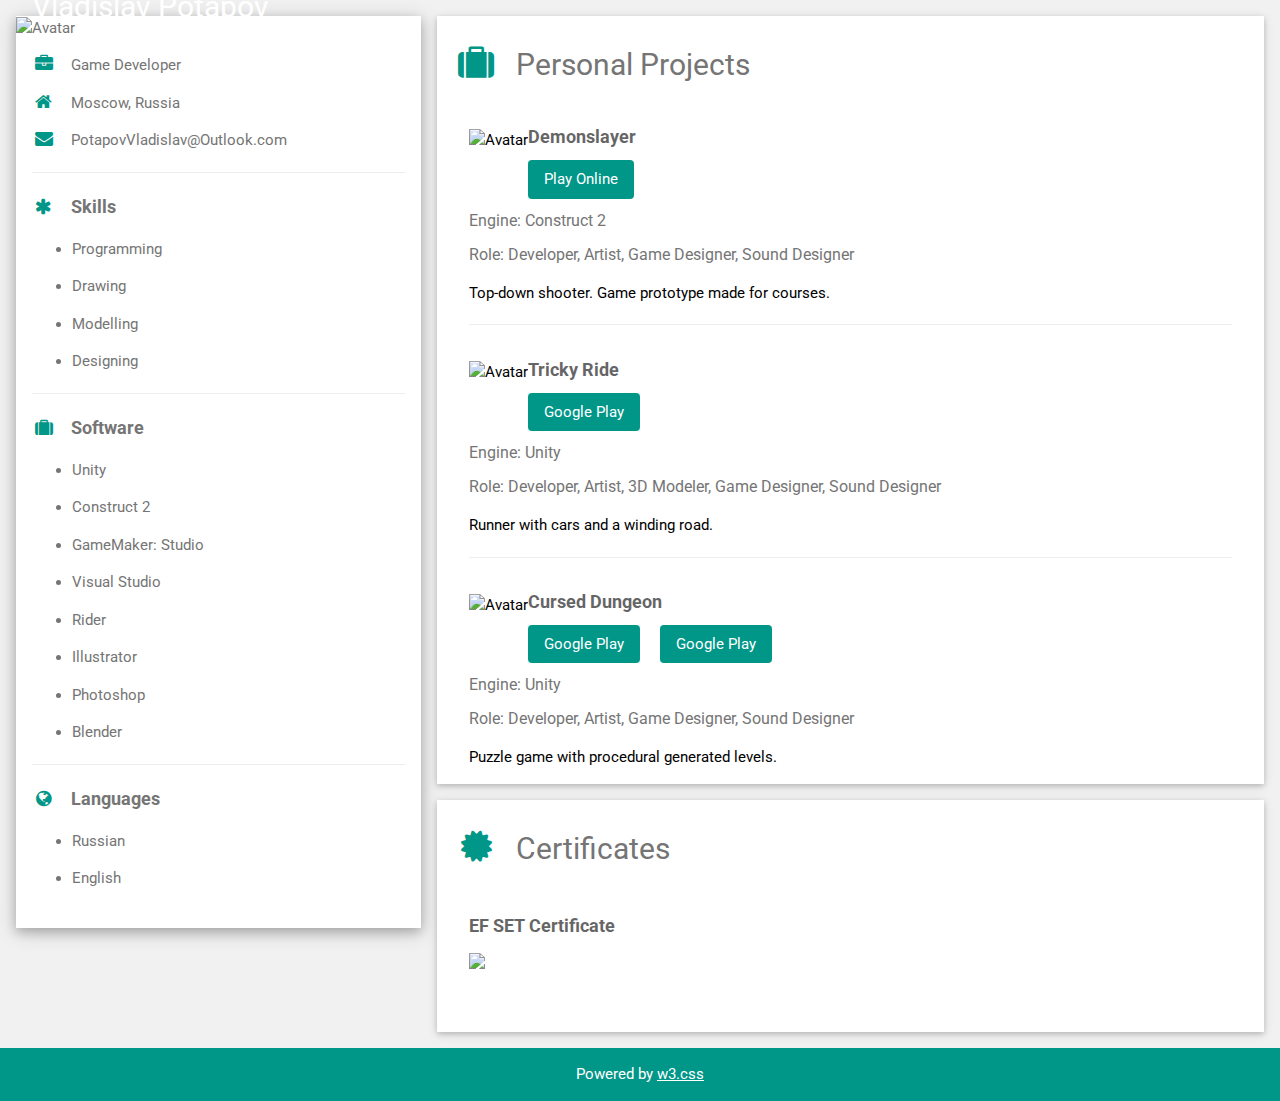
==== index.html @ abff5d1a "Update index.html" ====
<!DOCTYPE html>
<html>
	<head>
<title>Vlad Potapov</title>
<meta charset="UTF-8">
<meta name="viewport" content="width=device-width, initial-scale=1">
<link rel="stylesheet" href="https://www.w3schools.com/w3css/4/w3.css">
<link rel='stylesheet' href='https://fonts.googleapis.com/css?family=Roboto'>
<link rel="stylesheet" href="https://cdnjs.cloudflare.com/ajax/libs/font-awesome/4.7.0/css/font-awesome.min.css">
<style>
html,body,h1,h2,h3,h4,h5,h6 {font-family: "Roboto", sans-serif}
</style>
		
	</head>
<body class="w3-light-grey">


<!-- Page Container -->
<div class="w3-content w3-margin-top" style="max-width:1400px;">

  <!-- The Grid -->
  <div class="w3-row-padding">
  
    <!-- Left Column -->
    <div class="w3-third">
    
      <div class="w3-white w3-text-grey w3-card-4">
        <div class="w3-display-container">
          <img src="https://pp.userapi.com/c846523/v846523482/6beaf/c1U1zMg1Mxs.jpg" style="width:100%" alt="Avatar">
          <div class="w3-display-bottomleft w3-container w3-text-white">
            <h2>Vladislav Potapov</h2>
          </div>
        </div>
        <div class="w3-container">
          <p><i class="fa fa-briefcase fa-fw w3-margin-right w3-large w3-text-teal"></i>Game Developer</p>
          <p><i class="fa fa-home fa-fw w3-margin-right w3-large w3-text-teal"></i>Moscow, Russia</p>
          <p><i class="fa fa-envelope fa-fw w3-margin-right w3-large w3-text-teal"></i>PotapovVladislav@Outlook.com</p>
          <hr>

          <p class="w3-large"><b><i class="fa fa-asterisk fa-fw w3-margin-right w3-text-teal"></i>Skills</b></p>
          <ul>
          <li><p>Programming</p>
          <li><p>Drawing</p>
          <li><p>Modelling</p>
          <li><p>Designing</p>
          </ul>
		<hr>          
          <p class="w3-large w3-text-theme"><b><i class="fa fa-suitcase fa-fw w3-margin-right w3-text-teal"></i>Software</b></p>
          <ul>
          <li><p>Unity</p>
	  <li><p>Construct 2</p>
          <li><p>GameMaker: Studio</p>
          <li><p>Visual Studio</p>
          <li><p>Rider</p>
          <li><p>Illustrator</p>     
          <li><p>Photoshop</p>
          <li><p>Blender</p>  
          </ul>
        
        <hr>
          <p class="w3-large w3-text-theme"><b><i class="fa fa-globe fa-fw w3-margin-right w3-text-teal"></i>Languages</b></p>
          <ul>
          <li><p>Russian</p>
          <!--
          <div class="w3-light-grey w3-round-xlarge">
            <div class="w3-round-xlarge w3-teal" style="height:24px;width:100%"></div>
          </div>
          -->
          <li><p>English</p>
          <!--
          <div class="w3-light-grey w3-round-xlarge">
            <div class="w3-round-xlarge w3-teal" style="height:24px;width:55%"></div>
          </div>
          -->
          </ul>
          <br>
        </div>
      </div><br>

    <!-- End Left Column -->
    </div>

    <!-- Right Column -->
    <div class="w3-twothird">
     
      <div class="w3-container w3-card w3-white w3-margin-bottom">
        <h2 class="w3-text-grey w3-padding-16"><i class="fa fa-suitcase fa-fw w3-margin-right w3-xxlarge w3-text-teal"></i>Personal Projects</h2>
        
        <div class="w3-container">
        <p style="float: left;">
        <img src="https://pp.userapi.com/c849228/v849228275/1476b5/ZHuR1kORUDo.jpg" style="width:80%" alt="Avatar">
        <h5 class="w3-opacity"><b>Demonslayer</b></h5> 
                  <a href="https://confident-engelbart-0b5eec.netlify.com/" target="_blank" class="w3-margin-right w3-teal w3-btn w3-round">Play Online</a>
        <h6 class="w3-text-grey">Engine: Construct 2</h6>
        <h6 class="w3-text-grey">Role: Developer, Artist, Game Designer, Sound Designer</h6>
          <p>Top-down shooter. Game prototype made for courses.</p>
          <hr>
        </div>  
        
        <div class="w3-container">
        <p style="float: left;">
        <img src="https://lh3.googleusercontent.com/slDnTN_0yaL635gzi22x1V3f7Ugib25__nnDQlBIbLw5xjDM4TlzNm213mJSWNli5FMG=s180-rw" style="width:80%" alt="Avatar">
        <h5 class="w3-opacity"><b>Tricky Ride</b></h5> 
                  <a href="https://play.google.com/store/apps/details?id=com.Rocleon.TrickyRide" target="_blank" class="w3-margin-right w3-teal w3-btn w3-round">Google Play</a>
        <h6 class="w3-text-grey">Engine: Unity</h6>
        <h6 class="w3-text-grey">Role: Developer, Artist, 3D Modeler, Game Designer, Sound Designer</h6>
          <p>Runner with cars and a winding road.</p>
          <hr>
        </div>  
        
        <div class="w3-container"> 
        <p style="float: left;">
           <img src="https://lh3.googleusercontent.com/3ErMJ0JlplamwdqT10rEhT4c_XQBYEQWJTO6hH89vqWbS5bN9wZQvj6zKZ0tZdaAw24=s180-rw" style="width:80%" alt="Avatar">
          <h5 class="w3-opacity"><b>Cursed Dungeon</b></h5>
          <a href="https://play.google.com/store/apps/details?id=com.Rocleon.CursedDungeon" target="_blank" class="w3-margin-right w3-teal w3-btn w3-round">Google Play</a>
          <a href="https://play.google.com/store/apps/details?id=com.Rocleon.CursedDungeon" target="_blank" class="w3-margin-center w3-teal w3-btn w3-round">Google Play</a>
          <h6 class="w3-text-grey">Engine: Unity</h6>
        <h6 class="w3-text-grey">Role: Developer, Artist, Game Designer, Sound Designer</h6>
          <p>Puzzle game with procedural generated levels.</p>
          
        </div>
      </div>
      
      <div class="w3-container w3-card w3-white">
        <h2 class="w3-text-grey w3-padding-16"><i class="fa fa-certificate fa-fw w3-margin-right w3-xxlarge w3-text-teal"></i>Certificates</h2>
        <div class="w3-container">
              <p style="float: top;">
          <h5 class="w3-opacity"><b>EF SET Certificate</b></h5>
                  <a href="https://www.efset.org/cert/NidEPd"><img style="width:30%" src="https://cdn.efset.org/efset-widget/img/certificate_57.png" /></a>
            </p>
			<br>
            <br>
        </div>
      </div>

    <!-- End Right Column -->
    </div>
    
  <!-- End Grid -->
  </div>
  
  <!-- End Page Container -->
</div>

<footer class="w3-container w3-teal w3-center w3-margin-top">
   <!--<p>Find me on social media.</p>
  <i class="fa fa-facebook-official w3-hover-opacity"></i>
  <i class="fa fa-instagram w3-hover-opacity"></i>
  <i class="fa fa-snapchat w3-hover-opacity"></i>
  <i class="fa fa-pinterest-p w3-hover-opacity"></i>
  <i class="fa fa-twitter w3-hover-opacity"></i>
  <i class="fa fa-linkedin w3-hover-opacity"></i> -->
  <p>Powered by <a href="https://www.w3schools.com/w3css/default.asp" target="_blank">w3.css</a></p>
</footer>

</body>
</html>
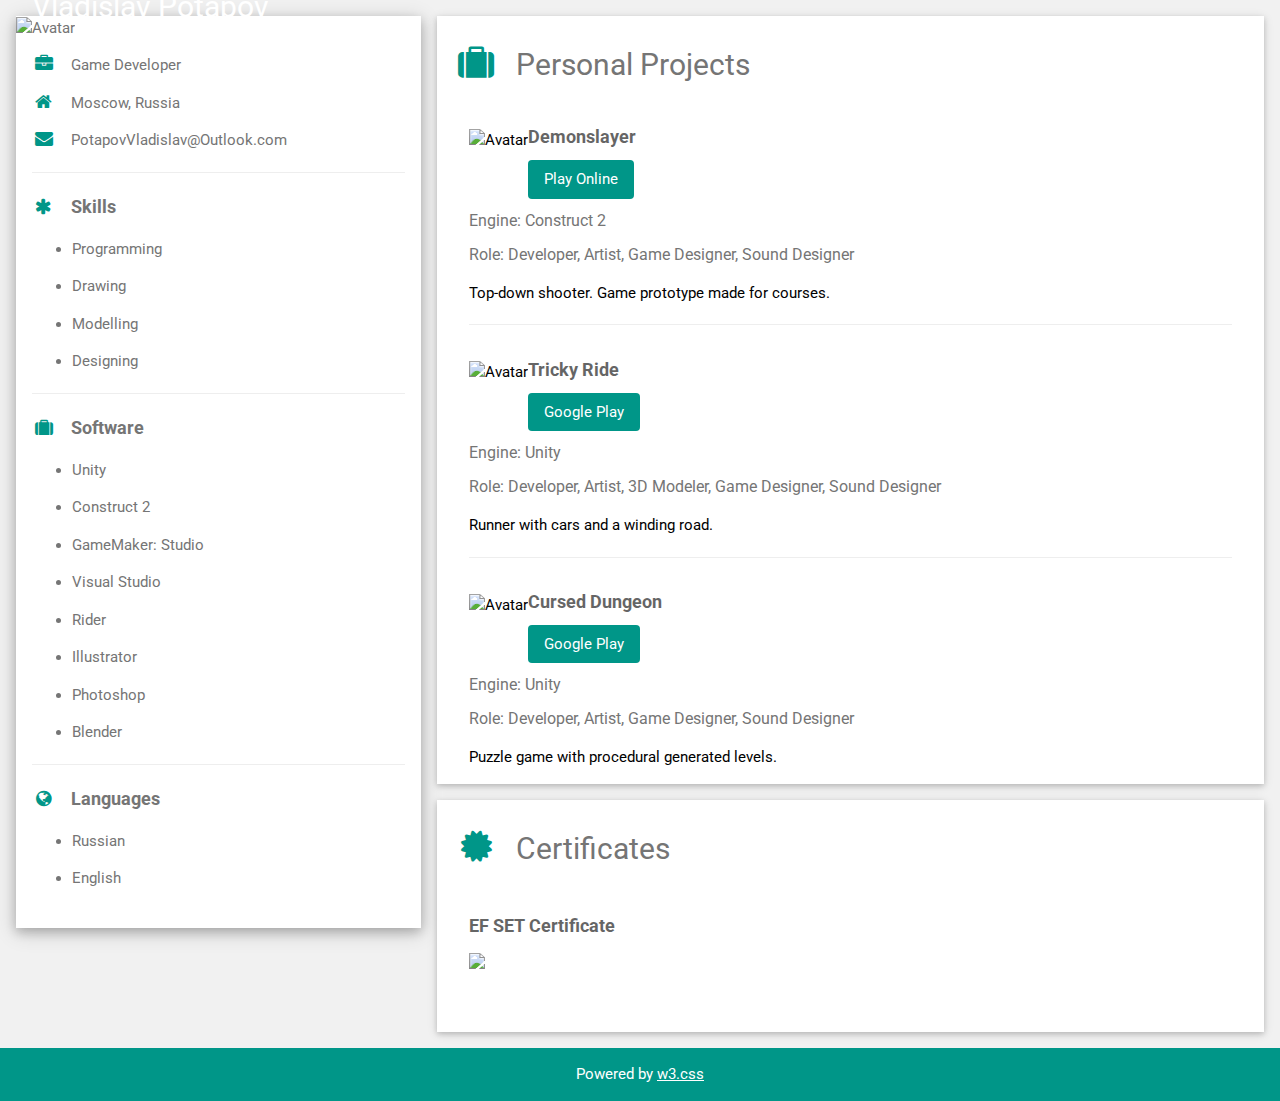
==== commit 77f1b3f3: "Update index.html" ====
--- a/index.html
+++ b/index.html
@@ -113,7 +113,6 @@
            <img src="https://lh3.googleusercontent.com/3ErMJ0JlplamwdqT10rEhT4c_XQBYEQWJTO6hH89vqWbS5bN9wZQvj6zKZ0tZdaAw24=s180-rw" style="width:80%" alt="Avatar">
           <h5 class="w3-opacity"><b>Cursed Dungeon</b></h5>
           <a href="https://play.google.com/store/apps/details?id=com.Rocleon.CursedDungeon" target="_blank" class="w3-margin-right w3-teal w3-btn w3-round">Google Play</a>
-          <a href="https://play.google.com/store/apps/details?id=com.Rocleon.CursedDungeon" target="_blank" class="w3-margin-center w3-teal w3-btn w3-round">Google Play</a>
           <h6 class="w3-text-grey">Engine: Unity</h6>
         <h6 class="w3-text-grey">Role: Developer, Artist, Game Designer, Sound Designer</h6>
           <p>Puzzle game with procedural generated levels.</p>
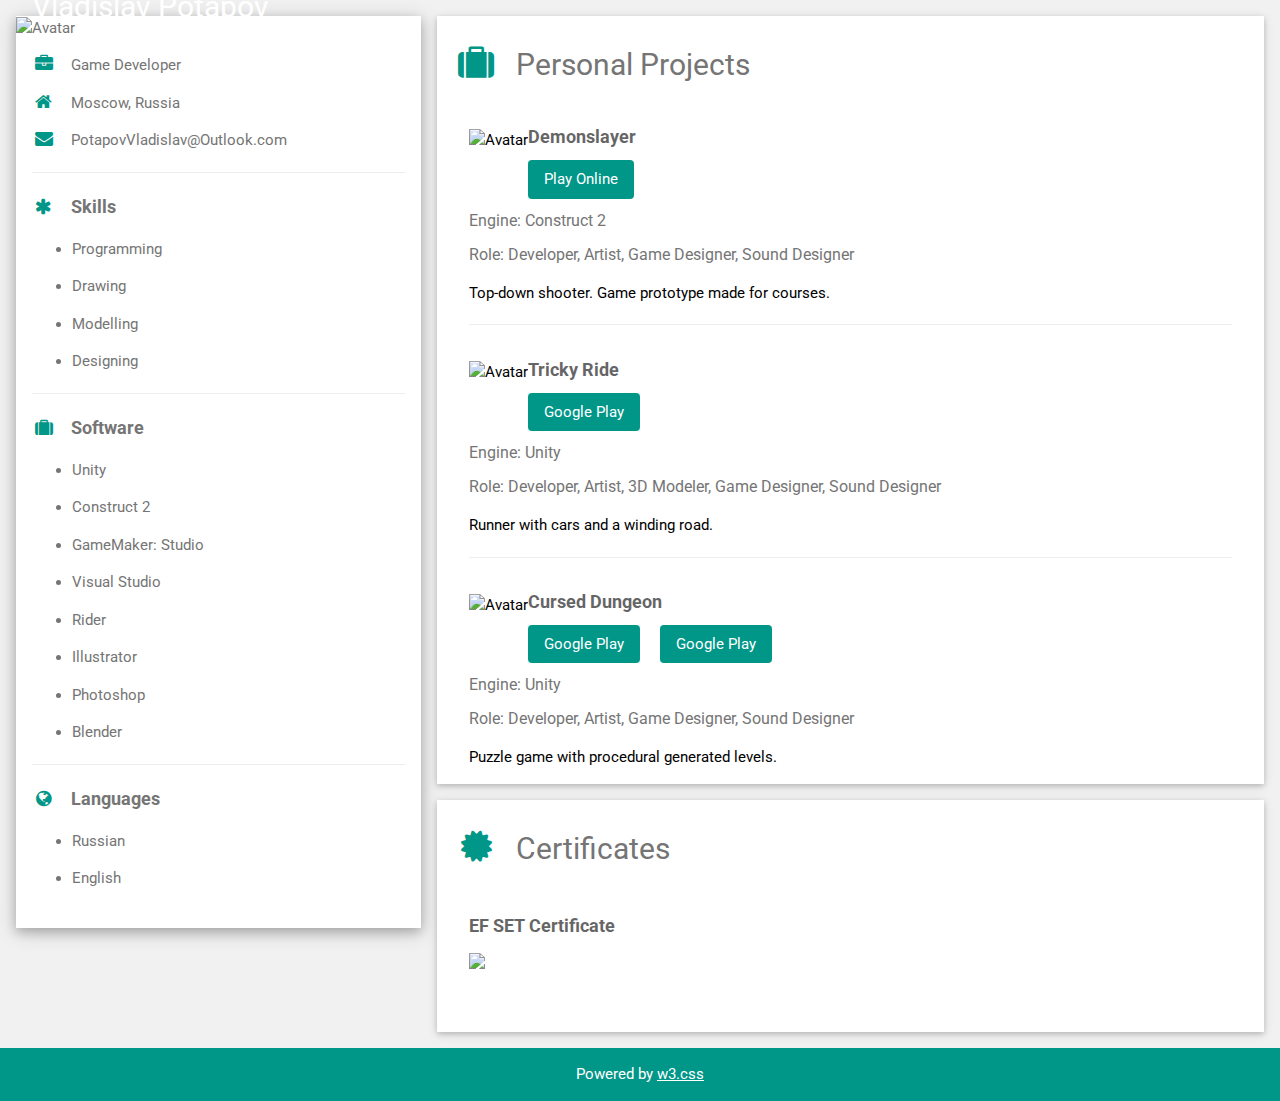
==== commit ab2efd8d: "Update index.html" ====
--- a/index.html
+++ b/index.html
@@ -1,156 +1,157 @@
 <!DOCTYPE html>
 <html>
-	<head>
-<title>Vlad Potapov</title>
-<meta charset="UTF-8">
-<meta name="viewport" content="width=device-width, initial-scale=1">
-<link rel="stylesheet" href="https://www.w3schools.com/w3css/4/w3.css">
-<link rel='stylesheet' href='https://fonts.googleapis.com/css?family=Roboto'>
-<link rel="stylesheet" href="https://cdnjs.cloudflare.com/ajax/libs/font-awesome/4.7.0/css/font-awesome.min.css">
-<style>
-html,body,h1,h2,h3,h4,h5,h6 {font-family: "Roboto", sans-serif}
+<head>
+  <title>Vlad Potapov</title>
+  <meta charset="UTF-8">
+  <meta name="viewport" content="width=device-width, initial-scale=1">
+  <link rel="stylesheet" href="https://www.w3schools.com/w3css/4/w3.css">
+  <link rel='stylesheet' href='https://fonts.googleapis.com/css?family=Roboto'>
+  <link rel="stylesheet" href="https://cdnjs.cloudflare.com/ajax/libs/font-awesome/4.7.0/css/font-awesome.min.css">
+  <style>
+  html,body,h1,h2,h3,h4,h5,h6 {font-family: "Roboto", sans-serif}
 </style>
-		
-	</head>
+
+</head>
 <body class="w3-light-grey">
-
-
-<!-- Page Container -->
-<div class="w3-content w3-margin-top" style="max-width:1400px;">
-
-  <!-- The Grid -->
-  <div class="w3-row-padding">
   
-    <!-- Left Column -->
-    <div class="w3-third">
+  
+  <!-- Page Container -->
+  <div class="w3-content w3-margin-top" style="max-width:1400px;">
     
-      <div class="w3-white w3-text-grey w3-card-4">
-        <div class="w3-display-container">
-          <img src="https://pp.userapi.com/c846523/v846523482/6beaf/c1U1zMg1Mxs.jpg" style="width:100%" alt="Avatar">
-          <div class="w3-display-bottomleft w3-container w3-text-white">
-            <h2>Vladislav Potapov</h2>
+    <!-- The Grid -->
+    <div class="w3-row-padding">
+      
+      <!-- Left Column -->
+      <div class="w3-third">
+        
+        <div class="w3-white w3-text-grey w3-card-4">
+          <div class="w3-display-container">
+            <img src="https://pp.userapi.com/c846523/v846523482/6beaf/c1U1zMg1Mxs.jpg" style="width:100%" alt="Avatar">
+            <div class="w3-display-bottomleft w3-container w3-text-white">
+              <h2>Vladislav Potapov</h2>
+            </div>
           </div>
-        </div>
-        <div class="w3-container">
-          <p><i class="fa fa-briefcase fa-fw w3-margin-right w3-large w3-text-teal"></i>Game Developer</p>
-          <p><i class="fa fa-home fa-fw w3-margin-right w3-large w3-text-teal"></i>Moscow, Russia</p>
-          <p><i class="fa fa-envelope fa-fw w3-margin-right w3-large w3-text-teal"></i>PotapovVladislav@Outlook.com</p>
-          <hr>
-
-          <p class="w3-large"><b><i class="fa fa-asterisk fa-fw w3-margin-right w3-text-teal"></i>Skills</b></p>
-          <ul>
-          <li><p>Programming</p>
-          <li><p>Drawing</p>
-          <li><p>Modelling</p>
-          <li><p>Designing</p>
-          </ul>
-		<hr>          
-          <p class="w3-large w3-text-theme"><b><i class="fa fa-suitcase fa-fw w3-margin-right w3-text-teal"></i>Software</b></p>
-          <ul>
-          <li><p>Unity</p>
-	  <li><p>Construct 2</p>
-          <li><p>GameMaker: Studio</p>
-          <li><p>Visual Studio</p>
-          <li><p>Rider</p>
-          <li><p>Illustrator</p>     
-          <li><p>Photoshop</p>
-          <li><p>Blender</p>  
-          </ul>
-        
-        <hr>
-          <p class="w3-large w3-text-theme"><b><i class="fa fa-globe fa-fw w3-margin-right w3-text-teal"></i>Languages</b></p>
-          <ul>
-          <li><p>Russian</p>
-          <!--
-          <div class="w3-light-grey w3-round-xlarge">
-            <div class="w3-round-xlarge w3-teal" style="height:24px;width:100%"></div>
-          </div>
-          -->
-          <li><p>English</p>
-          <!--
-          <div class="w3-light-grey w3-round-xlarge">
-            <div class="w3-round-xlarge w3-teal" style="height:24px;width:55%"></div>
-          </div>
-          -->
-          </ul>
-          <br>
-        </div>
-      </div><br>
-
-    <!-- End Left Column -->
-    </div>
-
-    <!-- Right Column -->
-    <div class="w3-twothird">
-     
-      <div class="w3-container w3-card w3-white w3-margin-bottom">
-        <h2 class="w3-text-grey w3-padding-16"><i class="fa fa-suitcase fa-fw w3-margin-right w3-xxlarge w3-text-teal"></i>Personal Projects</h2>
-        
-        <div class="w3-container">
-        <p style="float: left;">
-        <img src="https://pp.userapi.com/c849228/v849228275/1476b5/ZHuR1kORUDo.jpg" style="width:80%" alt="Avatar">
-        <h5 class="w3-opacity"><b>Demonslayer</b></h5> 
-                  <a href="https://confident-engelbart-0b5eec.netlify.com/" target="_blank" class="w3-margin-right w3-teal w3-btn w3-round">Play Online</a>
-        <h6 class="w3-text-grey">Engine: Construct 2</h6>
-        <h6 class="w3-text-grey">Role: Developer, Artist, Game Designer, Sound Designer</h6>
-          <p>Top-down shooter. Game prototype made for courses.</p>
-          <hr>
-        </div>  
-        
-        <div class="w3-container">
-        <p style="float: left;">
-        <img src="https://lh3.googleusercontent.com/slDnTN_0yaL635gzi22x1V3f7Ugib25__nnDQlBIbLw5xjDM4TlzNm213mJSWNli5FMG=s180-rw" style="width:80%" alt="Avatar">
-        <h5 class="w3-opacity"><b>Tricky Ride</b></h5> 
-                  <a href="https://play.google.com/store/apps/details?id=com.Rocleon.TrickyRide" target="_blank" class="w3-margin-right w3-teal w3-btn w3-round">Google Play</a>
-        <h6 class="w3-text-grey">Engine: Unity</h6>
-        <h6 class="w3-text-grey">Role: Developer, Artist, 3D Modeler, Game Designer, Sound Designer</h6>
-          <p>Runner with cars and a winding road.</p>
-          <hr>
-        </div>  
-        
-        <div class="w3-container"> 
-        <p style="float: left;">
-           <img src="https://lh3.googleusercontent.com/3ErMJ0JlplamwdqT10rEhT4c_XQBYEQWJTO6hH89vqWbS5bN9wZQvj6zKZ0tZdaAw24=s180-rw" style="width:80%" alt="Avatar">
-          <h5 class="w3-opacity"><b>Cursed Dungeon</b></h5>
-          <a href="https://play.google.com/store/apps/details?id=com.Rocleon.CursedDungeon" target="_blank" class="w3-margin-right w3-teal w3-btn w3-round">Google Play</a>
-          <h6 class="w3-text-grey">Engine: Unity</h6>
-        <h6 class="w3-text-grey">Role: Developer, Artist, Game Designer, Sound Designer</h6>
-          <p>Puzzle game with procedural generated levels.</p>
-          
-        </div>
-      </div>
-      
-      <div class="w3-container w3-card w3-white">
-        <h2 class="w3-text-grey w3-padding-16"><i class="fa fa-certificate fa-fw w3-margin-right w3-xxlarge w3-text-teal"></i>Certificates</h2>
-        <div class="w3-container">
-              <p style="float: top;">
-          <h5 class="w3-opacity"><b>EF SET Certificate</b></h5>
-                  <a href="https://www.efset.org/cert/NidEPd"><img style="width:30%" src="https://cdn.efset.org/efset-widget/img/certificate_57.png" /></a>
-            </p>
-			<br>
-            <br>
-        </div>
-      </div>
-
-    <!-- End Right Column -->
-    </div>
-    
-  <!-- End Grid -->
-  </div>
-  
-  <!-- End Page Container -->
-</div>
-
-<footer class="w3-container w3-teal w3-center w3-margin-top">
-   <!--<p>Find me on social media.</p>
-  <i class="fa fa-facebook-official w3-hover-opacity"></i>
-  <i class="fa fa-instagram w3-hover-opacity"></i>
-  <i class="fa fa-snapchat w3-hover-opacity"></i>
-  <i class="fa fa-pinterest-p w3-hover-opacity"></i>
-  <i class="fa fa-twitter w3-hover-opacity"></i>
-  <i class="fa fa-linkedin w3-hover-opacity"></i> -->
-  <p>Powered by <a href="https://www.w3schools.com/w3css/default.asp" target="_blank">w3.css</a></p>
-</footer>
-
-</body>
-</html>
+          <div class="w3-container">
+            <p><i class="fa fa-briefcase fa-fw w3-margin-right w3-large w3-text-teal"></i>Game Developer</p>
+            <p><i class="fa fa-home fa-fw w3-margin-right w3-large w3-text-teal"></i>Moscow, Russia</p>
+            <p><i class="fa fa-envelope fa-fw w3-margin-right w3-large w3-text-teal"></i>PotapovVladislav@Outlook.com</p>
+            <hr>
+            
+            <p class="w3-large"><b><i class="fa fa-asterisk fa-fw w3-margin-right w3-text-teal"></i>Skills</b></p>
+            <ul>
+              <li><p>Programming</p>
+                <li><p>Drawing</p>
+                  <li><p>Modelling</p>
+                    <li><p>Designing</p>
+                    </ul>
+                    <hr>
+                    <p class="w3-large w3-text-theme"><b><i class="fa fa-suitcase fa-fw w3-margin-right w3-text-teal"></i>Software</b></p>
+                    <ul>
+                      <li><p>Unity</p>
+                        <li><p>Construct 2</p>
+                          <li><p>GameMaker: Studio</p>
+                            <li><p>Visual Studio</p>
+                              <li><p>Rider</p>
+                                <li><p>Illustrator</p>
+                                  <li><p>Photoshop</p>
+                                    <li><p>Blender</p>
+                                    </ul>
+                                    
+                                    <hr>
+                                    <p class="w3-large w3-text-theme"><b><i class="fa fa-globe fa-fw w3-margin-right w3-text-teal"></i>Languages</b></p>
+                                    <ul>
+                                      <li><p>Russian</p>
+                                        <!--
+                                        <div class="w3-light-grey w3-round-xlarge">
+                                        <div class="w3-round-xlarge w3-teal" style="height:24px;width:100%"></div>
+                                      </div>
+                                    -->
+                                    <li><p>English</p>
+                                      <!--
+                                      <div class="w3-light-grey w3-round-xlarge">
+                                      <div class="w3-round-xlarge w3-teal" style="height:24px;width:55%"></div>
+                                    </div>
+                                  -->
+                                </ul>
+                                <br>
+                              </div>
+                            </div><br>
+                            
+                            <!-- End Left Column -->
+                          </div>
+                          
+                          <!-- Right Column -->
+                          <div class="w3-twothird">
+                            
+                            <div class="w3-container w3-card w3-white w3-margin-bottom">
+                              <h2 class="w3-text-grey w3-padding-16"><i class="fa fa-suitcase fa-fw w3-margin-right w3-xxlarge w3-text-teal"></i>Personal Projects</h2>
+                              
+                              <div class="w3-container">
+                                <p style="float: left;">
+                                  <img src="https://pp.userapi.com/c849228/v849228275/1476b5/ZHuR1kORUDo.jpg" style="width:80%" alt="Avatar">
+                                  <h5 class="w3-opacity"><b>Demonslayer</b></h5>
+                                  <a href="https://confident-engelbart-0b5eec.netlify.com/" target="_blank" class="w3-margin-right w3-teal w3-btn w3-round">Play Online</a>
+                                  <h6 class="w3-text-grey">Engine: Construct 2</h6>
+                                  <h6 class="w3-text-grey">Role: Developer, Artist, Game Designer, Sound Designer</h6>
+                                  <p>Top-down shooter. Game prototype made for courses.</p>
+                                  <hr>
+                                </div>
+                                
+                                <div class="w3-container">
+                                  <p style="float: left;">
+                                    <img src="https://lh3.googleusercontent.com/slDnTN_0yaL635gzi22x1V3f7Ugib25__nnDQlBIbLw5xjDM4TlzNm213mJSWNli5FMG=s180-rw" style="width:80%" alt="Avatar">
+                                    <h5 class="w3-opacity"><b>Tricky Ride</b></h5>
+                                    <a href="https://play.google.com/store/apps/details?id=com.Rocleon.TrickyRide" target="_blank" class="w3-margin-right w3-teal w3-btn w3-round">Google Play</a>
+                                    <h6 class="w3-text-grey">Engine: Unity</h6>
+                                    <h6 class="w3-text-grey">Role: Developer, Artist, 3D Modeler, Game Designer, Sound Designer</h6>
+                                    <p>Runner with cars and a winding road.</p>
+                                    <hr>
+                                  </div>
+                                  
+                                  <div class="w3-container">
+                                    <p style="float: left;">
+                                      <img src="https://lh3.googleusercontent.com/3ErMJ0JlplamwdqT10rEhT4c_XQBYEQWJTO6hH89vqWbS5bN9wZQvj6zKZ0tZdaAw24=s180-rw" style="width:80%" alt="Avatar">
+                                      <h5 class="w3-opacity"><b>Cursed Dungeon</b></h5>
+                                      <a href="https://play.google.com/store/apps/details?id=com.Rocleon.CursedDungeon" target="_blank" class="w3-margin-right w3-teal w3-btn w3-round">Google Play</a>
+                                      <a href="https://play.google.com/store/apps/details?id=com.Rocleon.CursedDungeon" target="_blank" class="w3-margin-center w3-teal w3-btn w3-round">Google Play</a>
+                                      <h6 class="w3-text-grey">Engine: Unity</h6>
+                                      <h6 class="w3-text-grey">Role: Developer, Artist, Game Designer, Sound Designer</h6>
+                                      <p>Puzzle game with procedural generated levels.</p>
+                                      
+                                    </div>
+                                  </div>
+                                  
+                                  <div class="w3-container w3-card w3-white">
+                                    <h2 class="w3-text-grey w3-padding-16"><i class="fa fa-certificate fa-fw w3-margin-right w3-xxlarge w3-text-teal"></i>Certificates</h2>
+                                    <div class="w3-container">
+                                      <p style="float: top;">
+                                        <h5 class="w3-opacity"><b>EF SET Certificate</b></h5>
+                                        <a href="https://www.efset.org/cert/NidEPd"><img style="width:30%" src="https://cdn.efset.org/efset-widget/img/certificate_57.png" /></a>
+                                      </p>
+                                      <br>
+                                      <br>
+                                    </div>
+                                  </div>
+                                  
+                                  <!-- End Right Column -->
+                                </div>
+                                
+                                <!-- End Grid -->
+                              </div>
+                              
+                              <!-- End Page Container -->
+                            </div>
+                            
+                            <footer class="w3-container w3-teal w3-center w3-margin-top">
+                              <!--<p>Find me on social media.</p>
+                              <i class="fa fa-facebook-official w3-hover-opacity"></i>
+                              <i class="fa fa-instagram w3-hover-opacity"></i>
+                              <i class="fa fa-snapchat w3-hover-opacity"></i>
+                              <i class="fa fa-pinterest-p w3-hover-opacity"></i>
+                              <i class="fa fa-twitter w3-hover-opacity"></i>
+                              <i class="fa fa-linkedin w3-hover-opacity"></i> -->
+                              <p>Powered by <a href="https://www.w3schools.com/w3css/default.asp" target="_blank">w3.css</a></p>
+                            </footer>
+                            
+                          </body>
+                          </html>
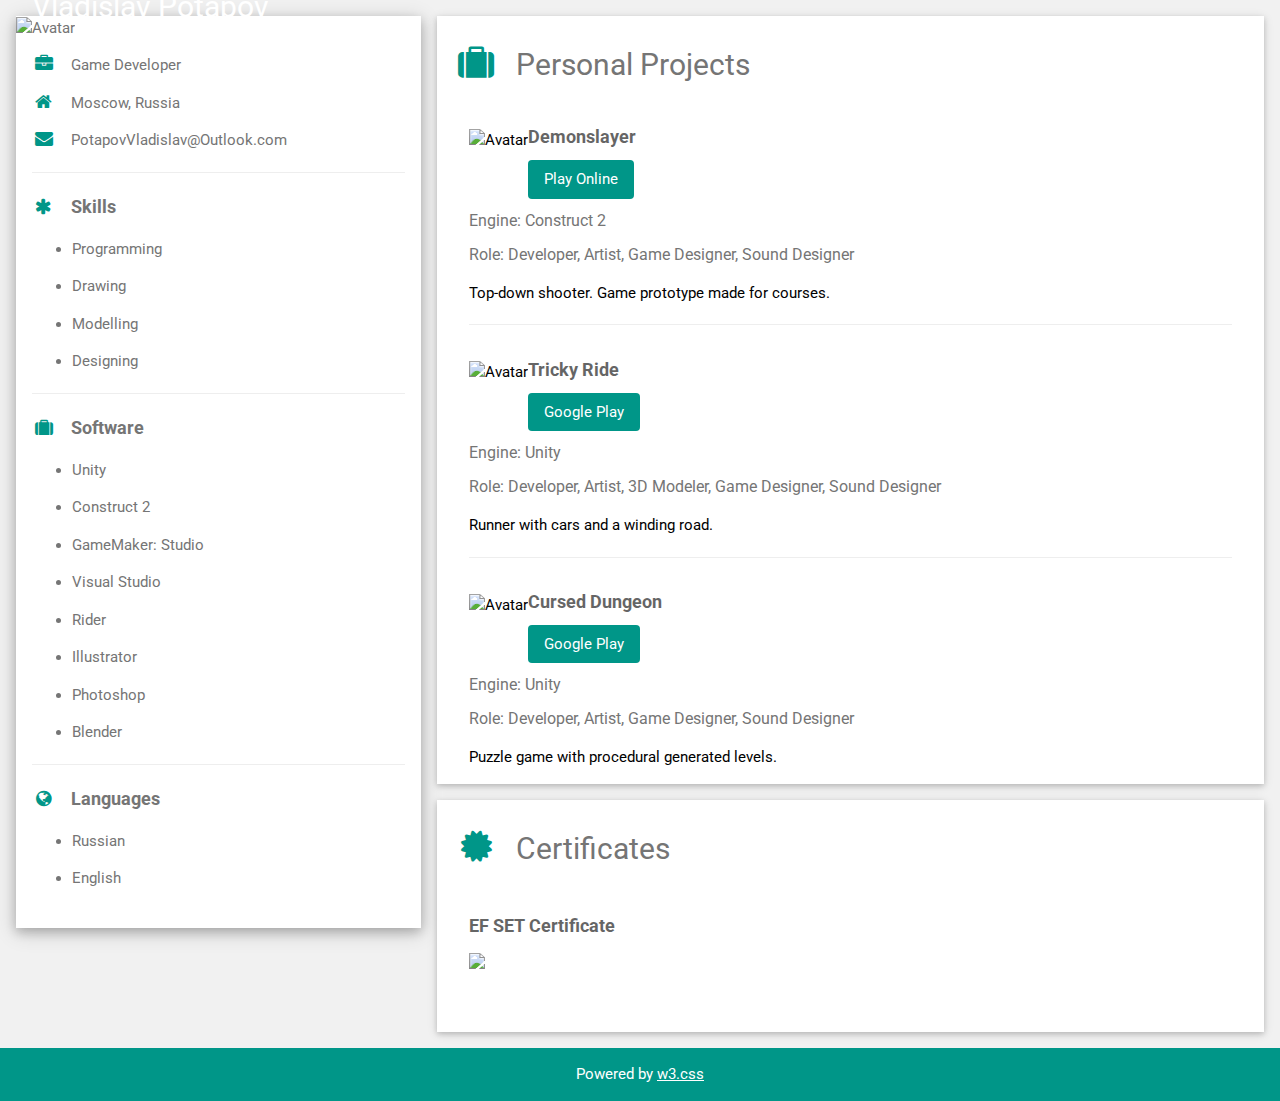
==== commit f52b9c48: "Update index.html" ====
--- a/index.html
+++ b/index.html
@@ -113,7 +113,6 @@
                                       <img src="https://lh3.googleusercontent.com/3ErMJ0JlplamwdqT10rEhT4c_XQBYEQWJTO6hH89vqWbS5bN9wZQvj6zKZ0tZdaAw24=s180-rw" style="width:80%" alt="Avatar">
                                       <h5 class="w3-opacity"><b>Cursed Dungeon</b></h5>
                                       <a href="https://play.google.com/store/apps/details?id=com.Rocleon.CursedDungeon" target="_blank" class="w3-margin-right w3-teal w3-btn w3-round">Google Play</a>
-                                      <a href="https://play.google.com/store/apps/details?id=com.Rocleon.CursedDungeon" target="_blank" class="w3-margin-center w3-teal w3-btn w3-round">Google Play</a>
                                       <h6 class="w3-text-grey">Engine: Unity</h6>
                                       <h6 class="w3-text-grey">Role: Developer, Artist, Game Designer, Sound Designer</h6>
                                       <p>Puzzle game with procedural generated levels.</p>
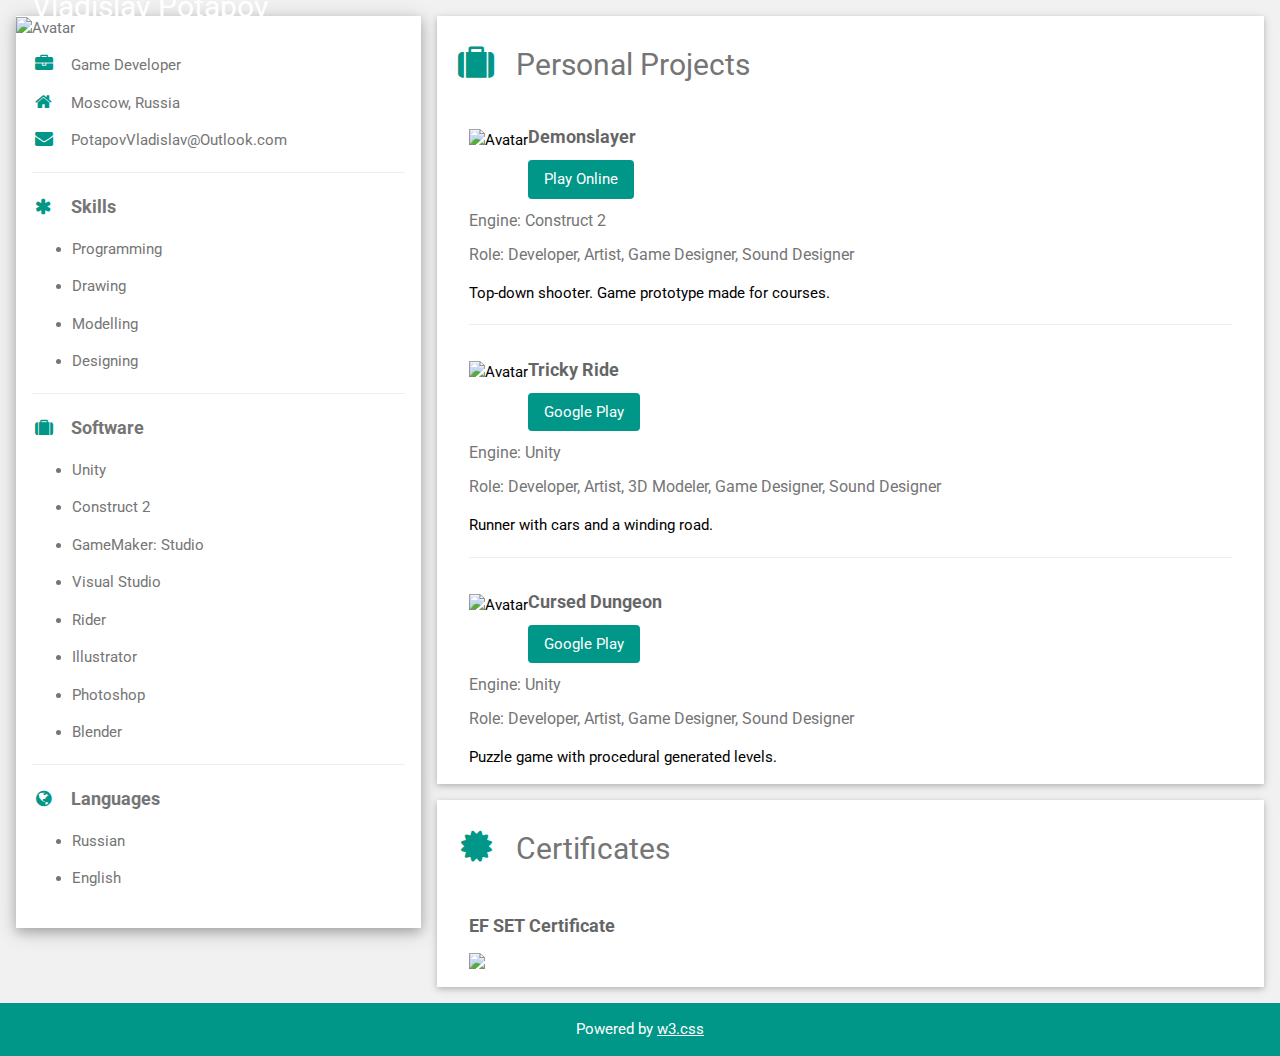
==== commit 66adb902: "Update index.html" ====
--- a/index.html
+++ b/index.html
@@ -7,10 +7,8 @@
   <link rel="stylesheet" href="https://www.w3schools.com/w3css/4/w3.css">
   <link rel='stylesheet' href='https://fonts.googleapis.com/css?family=Roboto'>
   <link rel="stylesheet" href="https://cdnjs.cloudflare.com/ajax/libs/font-awesome/4.7.0/css/font-awesome.min.css">
-  <style>
-  html,body,h1,h2,h3,h4,h5,h6 {font-family: "Roboto", sans-serif}
-</style>
-
+  <style> html,body,h1,h2,h3,h4,h5,h6 {font-family: "Roboto", sans-serif} </style>
+  
 </head>
 <body class="w3-light-grey">
   
@@ -39,118 +37,107 @@
             
             <p class="w3-large"><b><i class="fa fa-asterisk fa-fw w3-margin-right w3-text-teal"></i>Skills</b></p>
             <ul>
-              <li><p>Programming</p>
-                <li><p>Drawing</p>
-                  <li><p>Modelling</p>
-                    <li><p>Designing</p>
-                    </ul>
-                    <hr>
-                    <p class="w3-large w3-text-theme"><b><i class="fa fa-suitcase fa-fw w3-margin-right w3-text-teal"></i>Software</b></p>
-                    <ul>
-                      <li><p>Unity</p>
-                        <li><p>Construct 2</p>
-                          <li><p>GameMaker: Studio</p>
-                            <li><p>Visual Studio</p>
-                              <li><p>Rider</p>
-                                <li><p>Illustrator</p>
-                                  <li><p>Photoshop</p>
-                                    <li><p>Blender</p>
-                                    </ul>
-                                    
-                                    <hr>
-                                    <p class="w3-large w3-text-theme"><b><i class="fa fa-globe fa-fw w3-margin-right w3-text-teal"></i>Languages</b></p>
-                                    <ul>
-                                      <li><p>Russian</p>
-                                        <!--
-                                        <div class="w3-light-grey w3-round-xlarge">
-                                        <div class="w3-round-xlarge w3-teal" style="height:24px;width:100%"></div>
-                                      </div>
-                                    -->
-                                    <li><p>English</p>
-                                      <!--
-                                      <div class="w3-light-grey w3-round-xlarge">
-                                      <div class="w3-round-xlarge w3-teal" style="height:24px;width:55%"></div>
-                                    </div>
-                                  -->
-                                </ul>
-                                <br>
-                              </div>
-                            </div><br>
-                            
-                            <!-- End Left Column -->
-                          </div>
-                          
-                          <!-- Right Column -->
-                          <div class="w3-twothird">
-                            
-                            <div class="w3-container w3-card w3-white w3-margin-bottom">
-                              <h2 class="w3-text-grey w3-padding-16"><i class="fa fa-suitcase fa-fw w3-margin-right w3-xxlarge w3-text-teal"></i>Personal Projects</h2>
-                              
-                              <div class="w3-container">
-                                <p style="float: left;">
-                                  <img src="https://pp.userapi.com/c849228/v849228275/1476b5/ZHuR1kORUDo.jpg" style="width:80%" alt="Avatar">
-                                  <h5 class="w3-opacity"><b>Demonslayer</b></h5>
-                                  <a href="https://confident-engelbart-0b5eec.netlify.com/" target="_blank" class="w3-margin-right w3-teal w3-btn w3-round">Play Online</a>
-                                  <h6 class="w3-text-grey">Engine: Construct 2</h6>
-                                  <h6 class="w3-text-grey">Role: Developer, Artist, Game Designer, Sound Designer</h6>
-                                  <p>Top-down shooter. Game prototype made for courses.</p>
-                                  <hr>
-                                </div>
-                                
-                                <div class="w3-container">
-                                  <p style="float: left;">
-                                    <img src="https://lh3.googleusercontent.com/slDnTN_0yaL635gzi22x1V3f7Ugib25__nnDQlBIbLw5xjDM4TlzNm213mJSWNli5FMG=s180-rw" style="width:80%" alt="Avatar">
-                                    <h5 class="w3-opacity"><b>Tricky Ride</b></h5>
-                                    <a href="https://play.google.com/store/apps/details?id=com.Rocleon.TrickyRide" target="_blank" class="w3-margin-right w3-teal w3-btn w3-round">Google Play</a>
-                                    <h6 class="w3-text-grey">Engine: Unity</h6>
-                                    <h6 class="w3-text-grey">Role: Developer, Artist, 3D Modeler, Game Designer, Sound Designer</h6>
-                                    <p>Runner with cars and a winding road.</p>
-                                    <hr>
-                                  </div>
-                                  
-                                  <div class="w3-container">
-                                    <p style="float: left;">
-                                      <img src="https://lh3.googleusercontent.com/3ErMJ0JlplamwdqT10rEhT4c_XQBYEQWJTO6hH89vqWbS5bN9wZQvj6zKZ0tZdaAw24=s180-rw" style="width:80%" alt="Avatar">
-                                      <h5 class="w3-opacity"><b>Cursed Dungeon</b></h5>
-                                      <a href="https://play.google.com/store/apps/details?id=com.Rocleon.CursedDungeon" target="_blank" class="w3-margin-right w3-teal w3-btn w3-round">Google Play</a>
-                                      <h6 class="w3-text-grey">Engine: Unity</h6>
-                                      <h6 class="w3-text-grey">Role: Developer, Artist, Game Designer, Sound Designer</h6>
-                                      <p>Puzzle game with procedural generated levels.</p>
-                                      
-                                    </div>
-                                  </div>
-                                  
-                                  <div class="w3-container w3-card w3-white">
-                                    <h2 class="w3-text-grey w3-padding-16"><i class="fa fa-certificate fa-fw w3-margin-right w3-xxlarge w3-text-teal"></i>Certificates</h2>
-                                    <div class="w3-container">
-                                      <p style="float: top;">
-                                        <h5 class="w3-opacity"><b>EF SET Certificate</b></h5>
-                                        <a href="https://www.efset.org/cert/NidEPd"><img style="width:30%" src="https://cdn.efset.org/efset-widget/img/certificate_57.png" /></a>
-                                      </p>
-                                      <br>
-                                      <br>
-                                    </div>
-                                  </div>
-                                  
-                                  <!-- End Right Column -->
-                                </div>
-                                
-                                <!-- End Grid -->
-                              </div>
-                              
-                              <!-- End Page Container -->
-                            </div>
-                            
-                            <footer class="w3-container w3-teal w3-center w3-margin-top">
-                              <!--<p>Find me on social media.</p>
-                              <i class="fa fa-facebook-official w3-hover-opacity"></i>
-                              <i class="fa fa-instagram w3-hover-opacity"></i>
-                              <i class="fa fa-snapchat w3-hover-opacity"></i>
-                              <i class="fa fa-pinterest-p w3-hover-opacity"></i>
-                              <i class="fa fa-twitter w3-hover-opacity"></i>
-                              <i class="fa fa-linkedin w3-hover-opacity"></i> -->
-                              <p>Powered by <a href="https://www.w3schools.com/w3css/default.asp" target="_blank">w3.css</a></p>
-                            </footer>
-                            
-                          </body>
-                          </html>
+              <li><p>Programming</p></li>
+              <li><p>Drawing</p></li>
+              <li><p>Modelling</p></li>
+              <li><p>Designing</p></li>
+            </ul>
+            <hr>
+            <p class="w3-large w3-text-theme"><b><i class="fa fa-suitcase fa-fw w3-margin-right w3-text-teal"></i>Software</b></p>
+            <ul>
+              <li><p>Unity</p></li>
+              <li><p>Construct 2</p></li>
+              <li><p>GameMaker: Studio</p></li>
+              <li><p>Visual Studio</p></li>
+              <li><p>Rider</p></li>
+              <li><p>Illustrator</p></li>
+              <li><p>Photoshop</p></li>
+              <li><p>Blender</p></li>
+            </ul>            
+            <hr>
+            <p class="w3-large w3-text-theme"><b><i class="fa fa-globe fa-fw w3-margin-right w3-text-teal"></i>Languages</b></p>
+            <ul>
+              <li><p>Russian</p></li>                      
+              <li><p>English</p></li>
+            </ul>
+            <br>
+          </div>
+        </div><br>
+        
+        <!-- End Left Column -->
+      </div>
+      
+      <!-- Right Column -->
+      <div class="w3-twothird">
+        <!--Personal Projects -->
+        <div class="w3-container w3-card w3-white w3-margin-bottom">
+          <h2 class="w3-text-grey w3-padding-16"><i class="fa fa-suitcase fa-fw w3-margin-right w3-xxlarge w3-text-teal"></i>Personal Projects</h2>
+          <!--Demonslayer -->
+          <div class="w3-container">
+            <p style="float: left;">
+              <img src="https://pp.userapi.com/c849228/v849228275/1476b5/ZHuR1kORUDo.jpg" style="width:80%" alt="Avatar">
+              <h5 class="w3-opacity"><b>Demonslayer</b></h5>
+              <a href="https://confident-engelbart-0b5eec.netlify.com/" target="_blank" class="w3-margin-right w3-teal w3-btn w3-round">Play Online</a>
+              <h6 class="w3-text-grey">Engine: Construct 2</h6>
+              <h6 class="w3-text-grey">Role: Developer, Artist, Game Designer, Sound Designer</h6>
+              <p>Top-down shooter. Game prototype made for courses.</p>
+              <hr>
+            </p>
+          </div>
+          <!--Tricky Road -->
+          <div class="w3-container">
+            <p style="float: left;">
+              <img src="https://lh3.googleusercontent.com/slDnTN_0yaL635gzi22x1V3f7Ugib25__nnDQlBIbLw5xjDM4TlzNm213mJSWNli5FMG=s180-rw" style="width:80%" alt="Avatar">
+              <h5 class="w3-opacity"><b>Tricky Ride</b></h5>
+              <a href="https://play.google.com/store/apps/details?id=com.Rocleon.TrickyRide" target="_blank" class="w3-margin-right w3-teal w3-btn w3-round">Google Play</a>
+              <h6 class="w3-text-grey">Engine: Unity</h6>
+              <h6 class="w3-text-grey">Role: Developer, Artist, 3D Modeler, Game Designer, Sound Designer</h6>
+              <p>Runner with cars and a winding road.</p>
+              <hr>
+            </p>
+          </div>
+          <!--Cursed Dungeon -->
+          <div class="w3-container">
+            <p style="float: left;">
+              <img src="https://lh3.googleusercontent.com/3ErMJ0JlplamwdqT10rEhT4c_XQBYEQWJTO6hH89vqWbS5bN9wZQvj6zKZ0tZdaAw24=s180-rw" style="width:80%" alt="Avatar">
+              <h5 class="w3-opacity"><b>Cursed Dungeon</b></h5>
+              <a href="https://play.google.com/store/apps/details?id=com.Rocleon.CursedDungeon" target="_blank" class="w3-margin-right w3-teal w3-btn w3-round">Google Play</a>
+              <h6 class="w3-text-grey">Engine: Unity</h6>
+              <h6 class="w3-text-grey">Role: Developer, Artist, Game Designer, Sound Designer</h6>
+              <p>Puzzle game with procedural generated levels.</p>
+            </p>
+          </div>
+        </div>
+        <!--Certificates -->
+        <div class="w3-container w3-card w3-white">
+          <h2 class="w3-text-grey w3-padding-16"><i class="fa fa-certificate fa-fw w3-margin-right w3-xxlarge w3-text-teal"></i>Certificates</h2>
+          <div class="w3-container">
+            <p style="float: top;">
+              <h5 class="w3-opacity"><b>EF SET Certificate</b></h5>
+              <a href="https://www.efset.org/cert/NidEPd"><img style="width:30%" src="https://cdn.efset.org/efset-widget/img/certificate_57.png" /></a>
+            </p>
+          </div>
+        </div>
+        
+        <!-- End Right Column -->
+      </div>
+      
+      <!-- End Grid -->
+    </div>
+    
+    <!-- End Page Container -->
+  </div>
+  
+  <footer class="w3-container w3-teal w3-center w3-margin-top">
+    <!--<p>Find me on social media.</p>
+    <i class="fa fa-facebook-official w3-hover-opacity"></i>
+    <i class="fa fa-instagram w3-hover-opacity"></i>
+    <i class="fa fa-snapchat w3-hover-opacity"></i>
+    <i class="fa fa-pinterest-p w3-hover-opacity"></i>
+    <i class="fa fa-twitter w3-hover-opacity"></i>
+    <i class="fa fa-linkedin w3-hover-opacity"></i> -->
+    <p>Powered by <a href="https://www.w3schools.com/w3css/default.asp" target="_blank">w3.css</a></p>
+  </footer>
+  
+</body>
+</html>
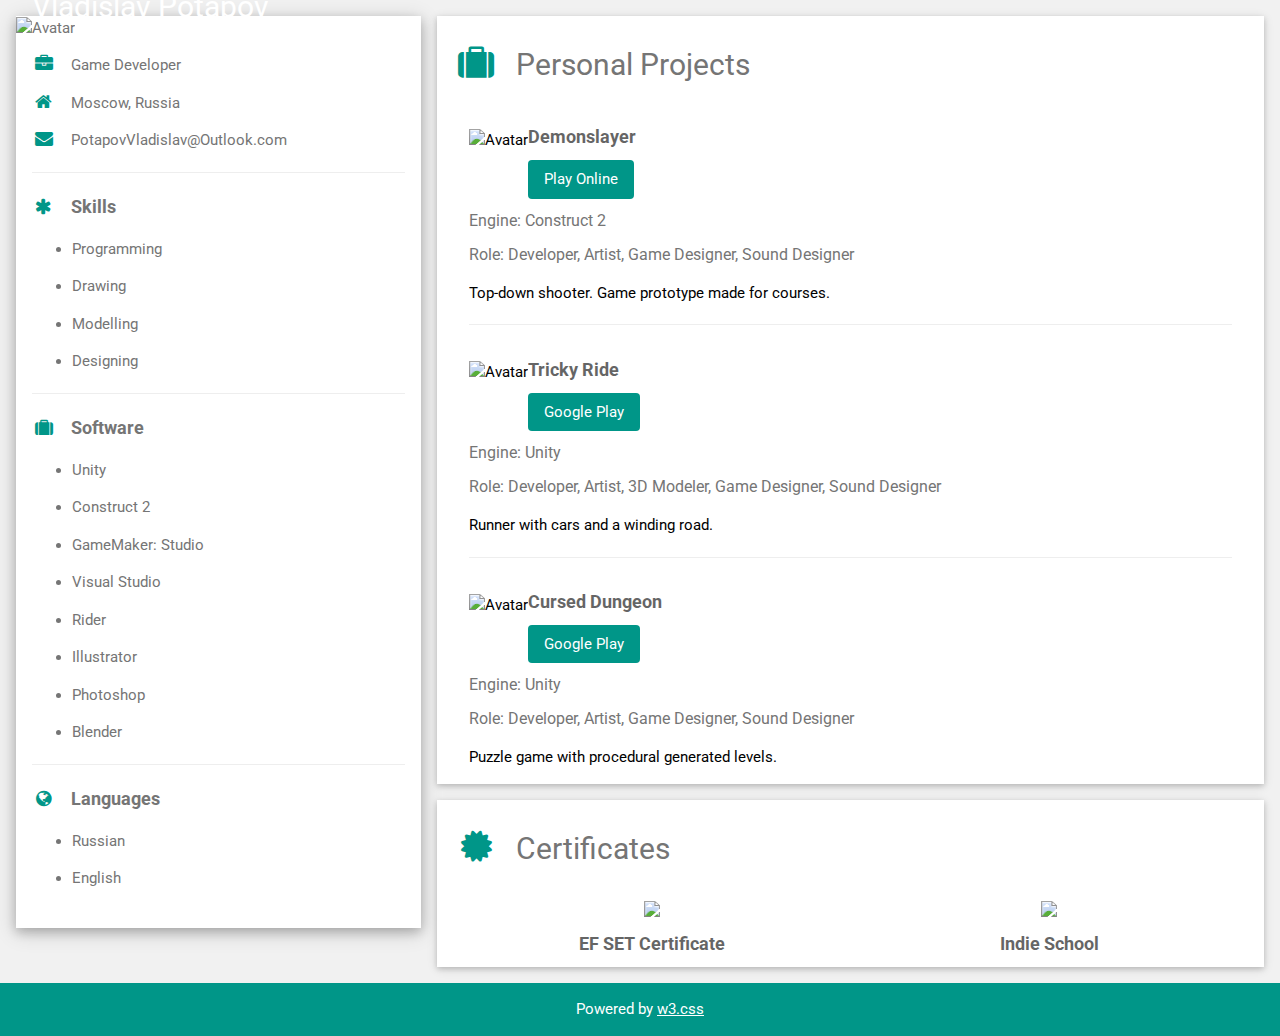
==== commit c61d9722: "Update index.html" ====
--- a/index.html
+++ b/index.html
@@ -53,11 +53,11 @@
               <li><p>Illustrator</p></li>
               <li><p>Photoshop</p></li>
               <li><p>Blender</p></li>
-            </ul>            
+            </ul>
             <hr>
             <p class="w3-large w3-text-theme"><b><i class="fa fa-globe fa-fw w3-margin-right w3-text-teal"></i>Languages</b></p>
             <ul>
-              <li><p>Russian</p></li>                      
+              <li><p>Russian</p></li>
               <li><p>English</p></li>
             </ul>
             <br>
@@ -111,11 +111,13 @@
         <!--Certificates -->
         <div class="w3-container w3-card w3-white">
           <h2 class="w3-text-grey w3-padding-16"><i class="fa fa-certificate fa-fw w3-margin-right w3-xxlarge w3-text-teal"></i>Certificates</h2>
-          <div class="w3-container">
-            <p style="float: top;">
+          <div class="w3-half w3-center">
+              <a href="https://www.efset.org/cert/NidEPd"><img src="https://cdn.efset.org/efset-widget/img/certificate_57.png" style="width:71%" class="w3-image" /></a>    
               <h5 class="w3-opacity"><b>EF SET Certificate</b></h5>
-              <a href="https://www.efset.org/cert/NidEPd"><img style="width:30%" src="https://cdn.efset.org/efset-widget/img/certificate_57.png" /></a>
-            </p>
+          </div>
+          <div class="w3-half w3-center">
+              <a href="https://pp.userapi.com/c849528/v849528196/13b749/0sFJIRtXh-k.jpg"><img style="width:50%" class="w3-image" src="https://pp.userapi.com/c849528/v849528196/13b749/0sFJIRtXh-k.jpg" /></a>
+              <h5 class="w3-opacity"><b>Indie School</b></h5>             
           </div>
         </div>
         
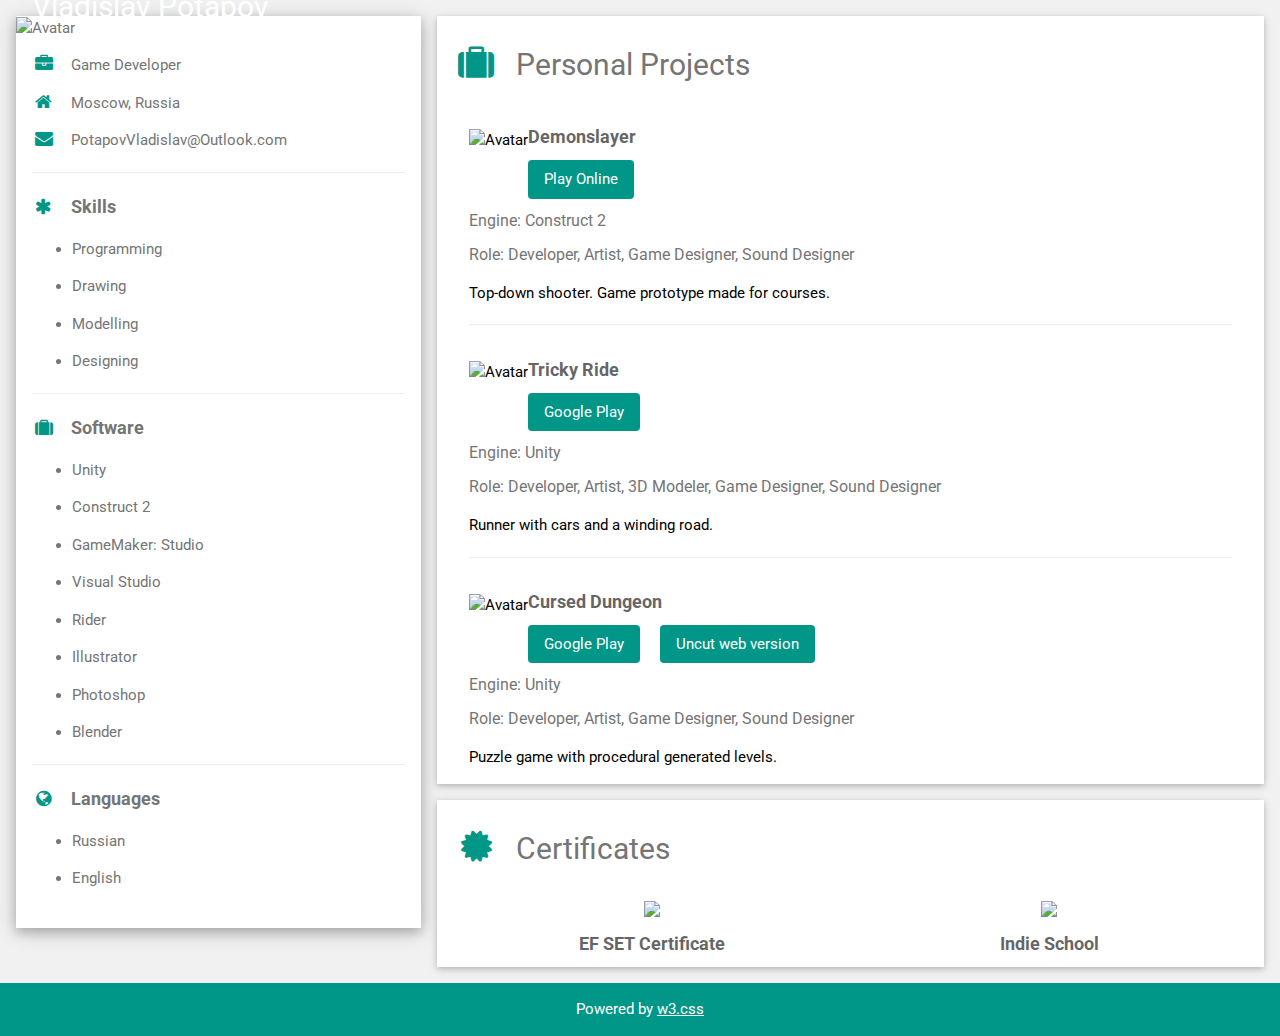
==== commit a029328e: "Update index.html" ====
--- a/index.html
+++ b/index.html
@@ -1,7 +1,7 @@
 <!DOCTYPE html>
 <html>
 <head>
-  <title>Vlad Potapov</title>
+  <title>Vlad Potapov - Summary</title>
   <meta charset="UTF-8">
   <meta name="viewport" content="width=device-width, initial-scale=1">
   <link rel="stylesheet" href="https://www.w3schools.com/w3css/4/w3.css">
@@ -102,6 +102,7 @@
               <img src="https://lh3.googleusercontent.com/3ErMJ0JlplamwdqT10rEhT4c_XQBYEQWJTO6hH89vqWbS5bN9wZQvj6zKZ0tZdaAw24=s180-rw" style="width:80%" alt="Avatar">
               <h5 class="w3-opacity"><b>Cursed Dungeon</b></h5>
               <a href="https://play.google.com/store/apps/details?id=com.Rocleon.CursedDungeon" target="_blank" class="w3-margin-right w3-teal w3-btn w3-round">Google Play</a>
+              <a href="https://ispider.itch.io/cursed-dungeon" target="_blank" class="w3-margin-right w3-teal w3-btn w3-round">Uncut web version</a>
               <h6 class="w3-text-grey">Engine: Unity</h6>
               <h6 class="w3-text-grey">Role: Developer, Artist, Game Designer, Sound Designer</h6>
               <p>Puzzle game with procedural generated levels.</p>
